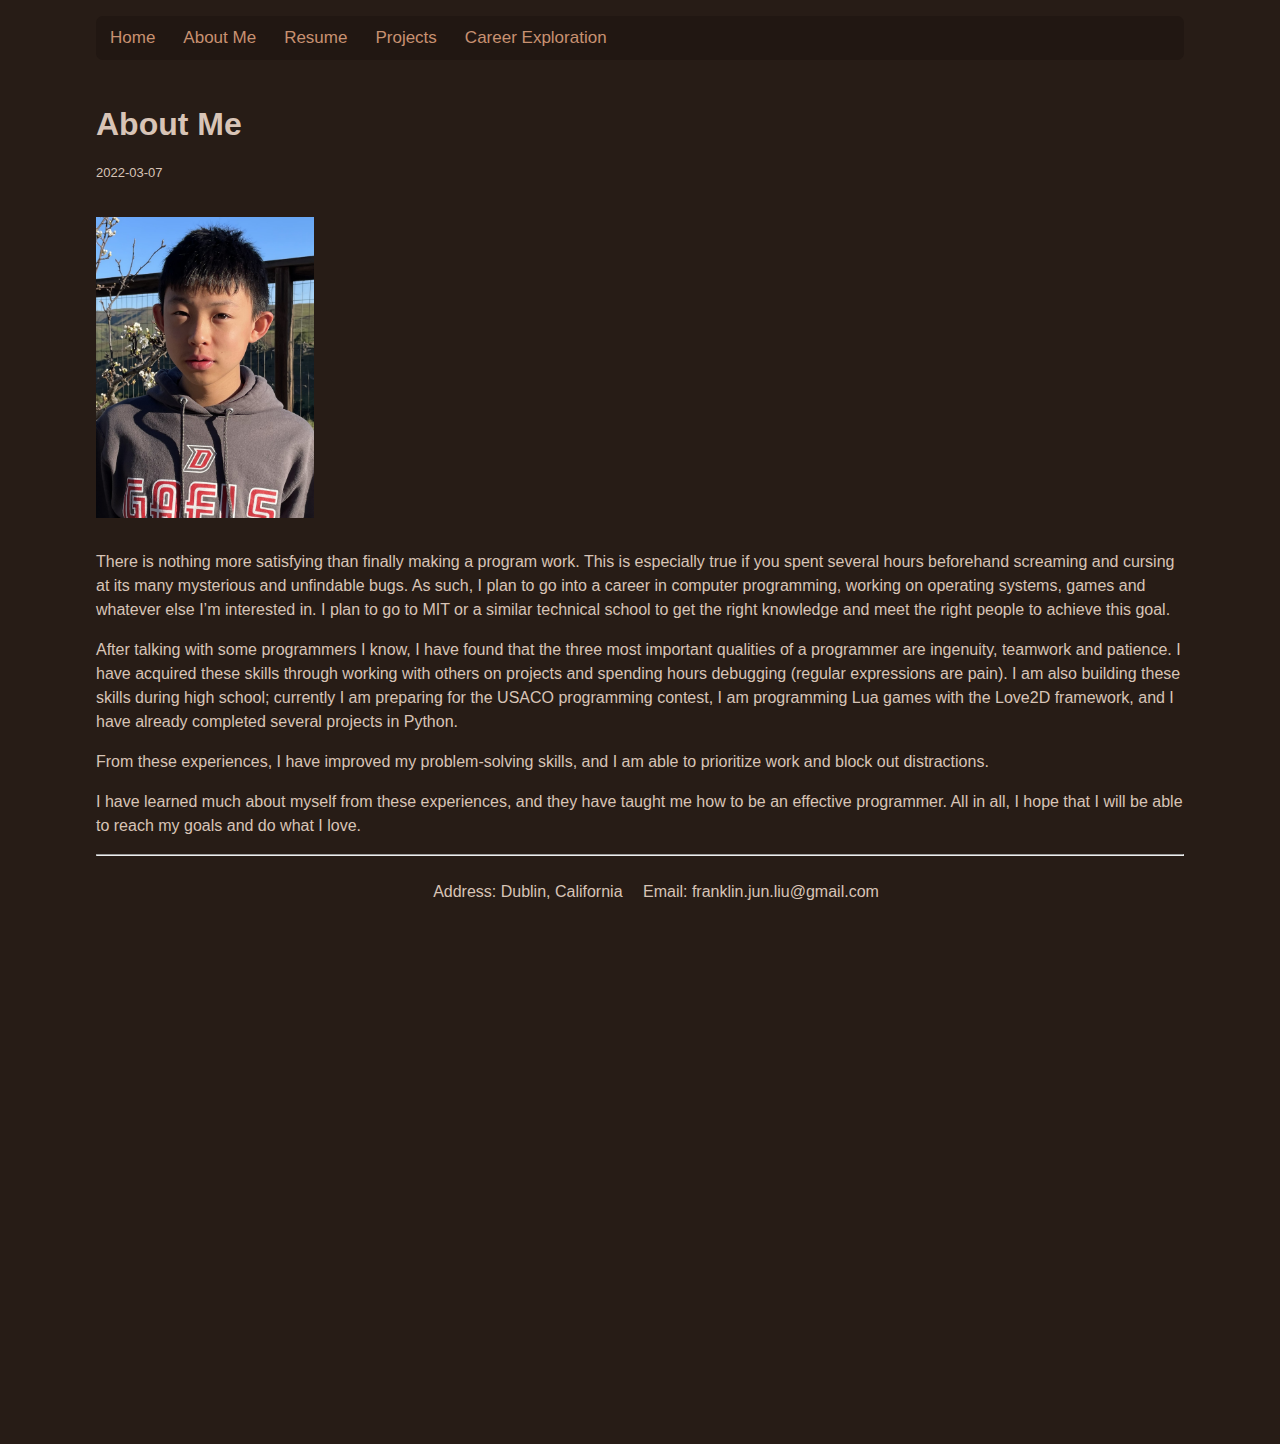
==== aboutme.html @ 306ca444 "initial commit" ====
<!DOCTYPE html>
<html lang="en">

    <head>
        <meta charset="UTF-8">
	<!-- adjust website width to screen width -->
	 <meta name="viewport" content="width=device-width, initial-scale=1.0">
        <title>Franklin Liu's Portfolio</title>
        <link rel="stylesheet" type="text/css" href="css/style.css">
	<!-- add icon -->

    </head>

    <body>
        <!-- Begin navigation bar -->
        <div class="topnav">
            <ul>
		    <!-- will this bite me later? -->
                <li><a href="index.html">Home</a></li>
                <li><a href="aboutme.html">About Me</a></li>
                <li><a href="resume.html">Resume</a></li>
		<li><a href="projects.html">Projects</a></li>
                <li><a href="career.html">Career Exploration</a></li>
            </ul>
        </div>
        <!-- End navigation bar -->

		<article>

<h1 class="title">About Me</h1>
<p class="date"> 2022-03-07 </p>
<p><img src="pix/me.jpg" style="width:20.0%" /></p>
<p>There is nothing more satisfying than finally making a program work. This is especially true if you spent several hours beforehand screaming and cursing at its many mysterious and unfindable bugs. As such, I plan to go into a career in computer programming, working on operating systems, games and whatever else I’m interested in. I plan to go to MIT or a similar technical school to get the right knowledge and meet the right people to achieve this goal.</p>
<p>After talking with some programmers I know, I have found that the three most important qualities of a programmer are ingenuity, teamwork and patience. I have acquired these skills through working with others on projects and spending hours debugging (regular expressions are pain). I am also building these skills during high school; currently I am preparing for the USACO programming contest, I am programming Lua games with the Love2D framework, and I have already completed several projects in Python.</p>
<p>From these experiences, I have improved my problem-solving skills, and I am able to prioritize work and block out distractions.</p>
<p>I have learned much about myself from these experiences, and they have taught me how to be an effective programmer. All in all, I hope that I will be able to reach my goals and do what I love.</p>


		</article>


		<footer>
			<hr>

			<ul>
				<li>Address: Dublin, California</li>
				<li>Email: franklin.jun.liu@gmail.com</li>
			</ul>

		</footer>

	</body>
</html>
---- css/style.css ----
/* FILE: homepage css
 * copyright fezhead.xyz */

html {
	font-size: 100%;
	overflow-y: scroll;
	-webkit-text-size-adjust: 100%;
	-ms-text-size-adjust: 100%;
}

:root {
	--bg: #271c16;
	--fg: #d8c4b6;
	--link: #c86c33;
	--link_v: #c85813;
	--link_h: #c86c33;
	--bg_grey: #271c16;
	--dark_grey: #271c16;
}


.logo {
	max-height: 30px
}

.toc {
/* 	display: block; */
/* 	position: fixed; */
	font-size: 0.85em;
/* 	left: 81%; */
/*     top: 4em; */
/* 	border-radius: 7px; */
/*     width: 15%; */
/*     line-height: 1.5em; */
/*     text-align: left; */
/* 	background: #282828; */
/*     border-bottom: none; */
    overflow-y: auto;
}

.toc ul {
/* 	list-style: none; */
/* 	padding-left: 1em !important; */
}

.toc li {
/* 	padding-bottom: 7px; */
/* 	padding-right: 8px; */
}

body {
	color: var(--fg);
	font-family: 'Open Sans', sans-serif;
	font-size: 12px;
	line-height: 1.5em;
	padding: 1em;
	margin: auto;
	max-width: 85%;
	margin-bottom: 500px;
	background: var(--bg);
}

a {
	color: var(--link);
	text-decoration: none;
}

a:visited {
	color: var(--link_v);
}

a:hover {
	color: var(--link_h);
	cursor:pointer;
}

a:active {
	color: var(--link_h);
}

a:focus {
	outline: thin dotted;
}

a:hover,
a:active {
	outline: 0;
}

p {
	margin: 1em 0;
}

img {
	max-width: 100%;
}

h1,
h2,
h3,
h4,
h5,
h6 {
	font-weight: 600;
	color: var(--fg);
	line-height: 1em;
}

h4,
h5,
h6 {
	font-weight: bold;
}

h4 {
	margin-bottom: 0.5em;
}

blockquote {
	color: var(--fg);
	margin: 0;
	padding-left: 3em;
	border-left: 0.5em var(--dark_grey) solid;
}

pre,
code,
kbd,
samp {
	font-family: 'Fira Code', monospace;
	font-size: 0.98em;
}

code {
	white-space: pre;
	white-space: pre-wrap;
	word-wrap: break-word;
	background: var(--bg_grey);
	color: var(--fg);
	padding: 3px;
	border-radius: 3px;
}
pre > code {
	display: block;
	padding: 10px 15px;
}
b,
strong {
	font-weight: bold;
}

dfn {
	font-style: italic;
}


sub,
sup {
	font-size: 75%;
	line-height: 0;
	position: relative;
	vertical-align: baseline;
}

sup {
	top: -0.5em;
}

sub {
	bottom: -0.25em;
}

ul,
ol {
	padding: 0 0 0 2em;
}

li p:last-child {
	margin: 0;
}

dd {
	margin: 0 0 0 2em;
}

img {
	border: 0;
	-ms-interpolation-mode: bicubic;
	vertical-align: middle;
}

table {
	border-collapse: collapse;
	border-spacing: 0;
}

td {
	vertical-align: top;
}

@media only screen and (max-width: 768px) {
	body {
		font-size: 14px;
		max-width: 100%;
	}
	article {
		margin-top: 2.5em;
	}

}
@media only screen and (min-width: 768px) {
	body {
		font-size: 16px;
	}
	.logo {
		max-height: 40px;
	}
	article {
		margin-top: 3.0em;
	}
}

@media print {
	* {
		background: transparent !important;
		color: black !important;
		filter: none !important;
		-ms-filter: none !important;
	}

	body {
		font-size: 12pt;
		max-width: 100%;
	}

	a,
	a:visited {
		text-decoration: underline;
	}

	hr {
		height: 1px;
		border: 0;
		border-bottom: 1px solid black;
	}

	a[href]:after {
		content: " (" attr(href) ")";
	}

	abbr[title]:after {
		content: " (" attr(title) ")";
	}

	.ir a:after,
	a[href^="javascript:"]:after,
	a[href^="#"]:after {
		content: "";
	}

	pre,
	blockquote {
		border: 1px solid var(--dark_grey);
		padding-right: 1em;
		page-break-inside: avoid;
	}

	tr,
	img {
		page-break-inside: avoid;
	}

	img {
		max-width: 100% !important;
	}

	@page :left {
		margin: 15mm 20mm 15mm 10mm;
	}

	@page :right {
		margin: 15mm 10mm 15mm 20mm;
	}

	p,
	h2,
	h3 {
		orphans: 3;
		widows: 3;
	}

	h2,
	h3 {
		page-break-after: avoid;
	}
}

.header-left {
	float: left;
}

.header-right {
	float: right;
}
.logo {
	margin-right: 0.5em
}
article img {
	margin: 1em 0;
}
p.date {
	font-size: 13px;
	color: var(--fg);
}
ul.articles {
	list-style: none;
	padding: 0;
}

ul.articles li {
	padding-bottom: 10px;
}
#Articles {
	margin-top: 2em;
}
footer {
/* 	font-size: 13px; */
	text-align: center;
}

footer li {
	display: inline-block;
	list-style: none;
	padding: .5em;
}

li img {
	max-height: 1em;
	max-width: 1em;
	vertical-align: middle;
}

footer a li:hover {
	background: #523a2e ;
	color: black;
}

footer li {
	border-radius: 10px;
}

.topnav {
    background-color: #211712;
    overflow: hidden;
	border-radius: 7px;
/*	padding: 0.5em 0;
	width: 9em;
	margin-right: 20px;
    padding-right: 5px;
	border-right: 1px solid #fbf1c7;*/
    */
h}

.topnav ul {
	margin: 0;
	list-style: none;
	padding: 0;
	list-style-type: none;
}

.topnav li {
    float: left;
}

.topnav li a {
    display: block;
    color: #c89171;
    padding: 10px 14px;
    text-align: center;
    text-decoration: none;
    font-size: 17px;
    border-radius: 7px;
}

.topnav a:hover {
    background-color: #523a2e;
}

.topnav a.active {
    background-color: #271c16;
}

.topnav li img {
	height: 1.3em;
	vertical-align:middle;
	margin-right: 5px;
}
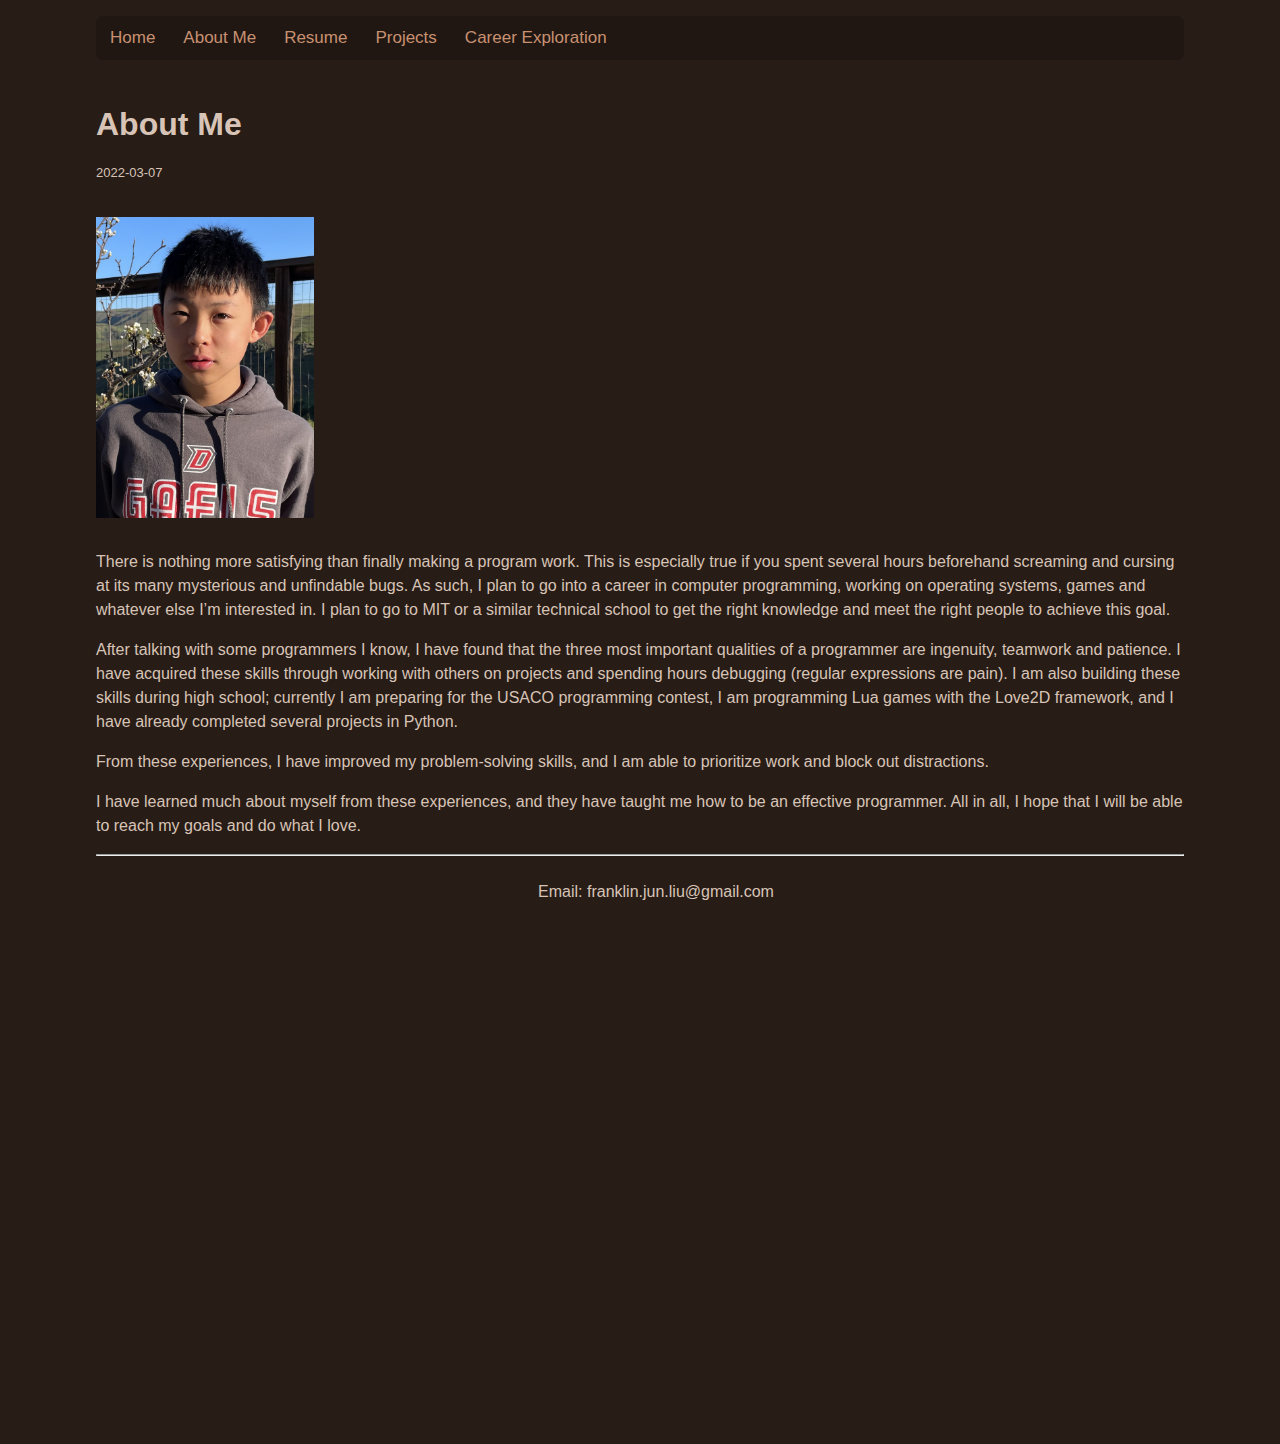
==== commit 47254d76: "Update aboutme.html" ====
--- a/aboutme.html
+++ b/aboutme.html
@@ -44,7 +44,6 @@
 			<hr>
 
 			<ul>
-				<li>Address: Dublin, California</li>
 				<li>Email: franklin.jun.liu@gmail.com</li>
 			</ul>
 
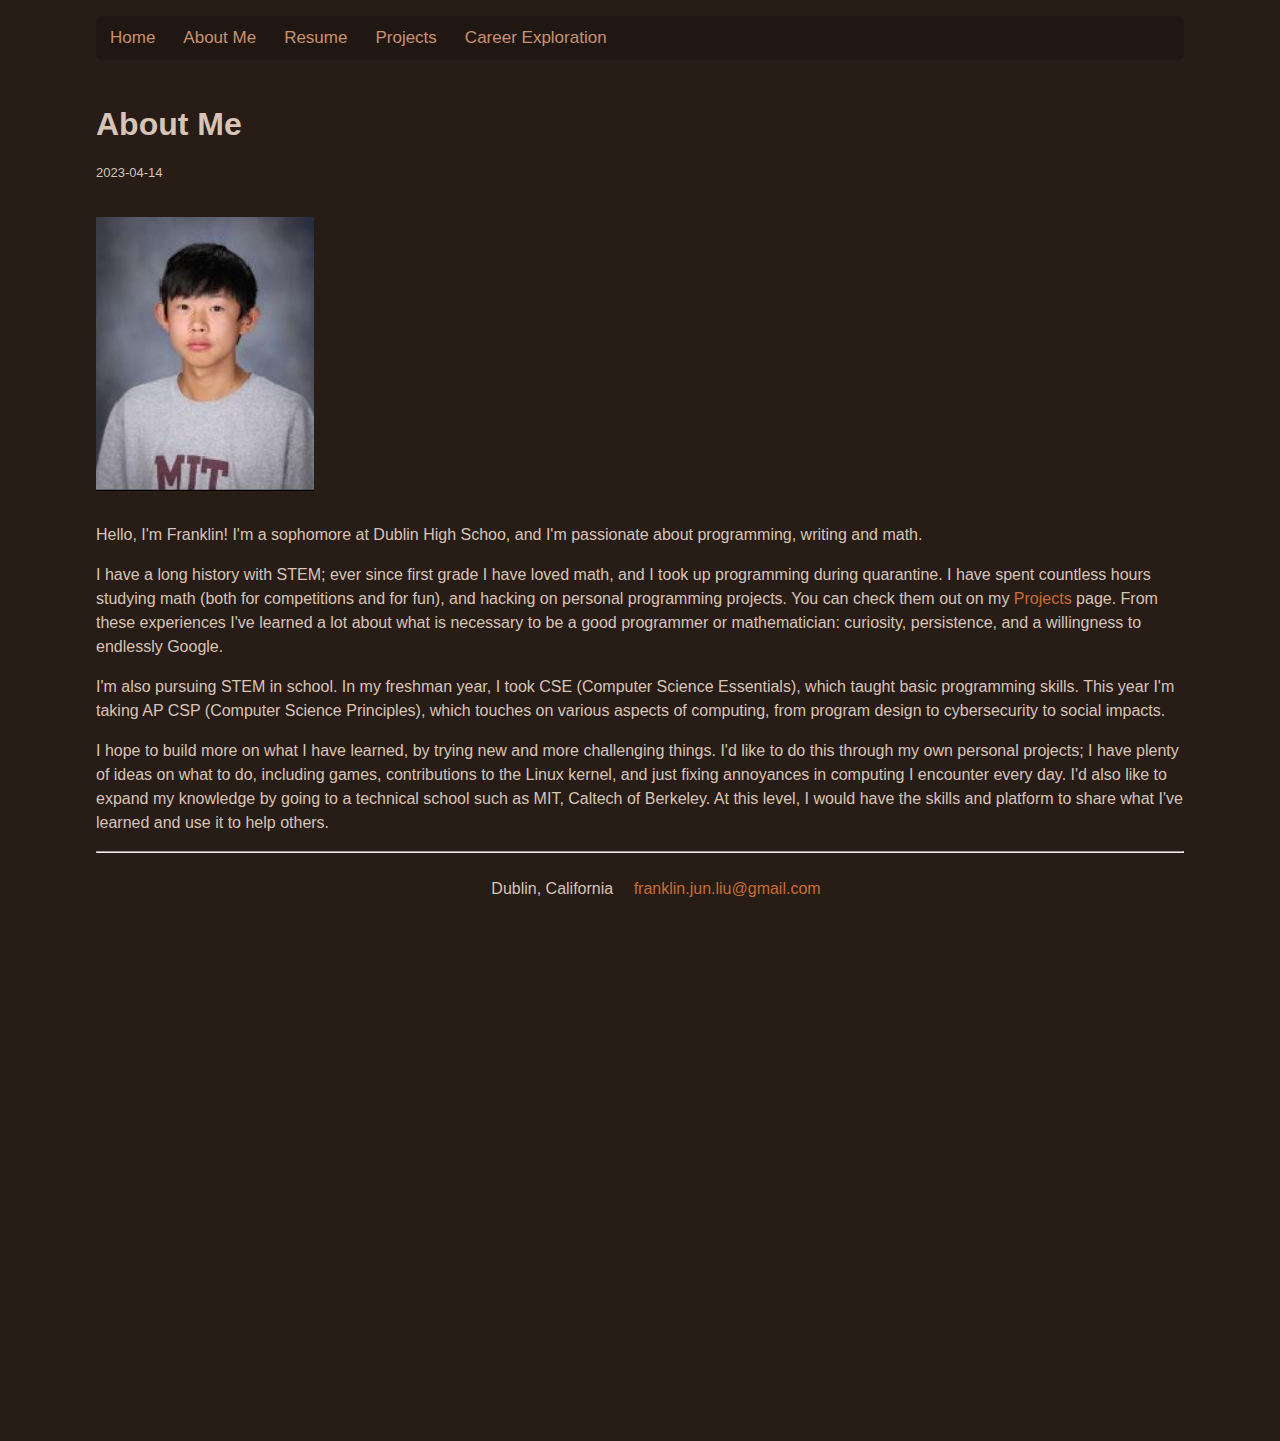
==== commit 97a4d211: "big update" ====
--- a/aboutme.html
+++ b/aboutme.html
@@ -1,53 +1,65 @@
-
 <!DOCTYPE html>
 <html lang="en">
 
-    <head>
-        <meta charset="UTF-8">
-	<!-- adjust website width to screen width -->
-	 <meta name="viewport" content="width=device-width, initial-scale=1.0">
-        <title>Franklin Liu's Portfolio</title>
-        <link rel="stylesheet" type="text/css" href="css/style.css">
-	<!-- add icon -->
+<head>
+  <meta charset="UTF-8">
+  <!-- adjust website width to screen width -->
+  <meta name="viewport" content="width=device-width, initial-scale=1.0">
+  <title>Franklin Liu's Portfolio</title>
+  <link rel="stylesheet" type="text/css" href="css/style.css">
+  <!-- add icon -->
 
-    </head>
+</head>
 
-    <body>
-        <!-- Begin navigation bar -->
-        <div class="topnav">
-            <ul>
-		    <!-- will this bite me later? -->
-                <li><a href="index.html">Home</a></li>
-                <li><a href="aboutme.html">About Me</a></li>
-                <li><a href="resume.html">Resume</a></li>
-		<li><a href="projects.html">Projects</a></li>
-                <li><a href="career.html">Career Exploration</a></li>
-            </ul>
-        </div>
-        <!-- End navigation bar -->
+<body>
+  <!-- Begin navigation bar -->
+  <div class="topnav">
+    <ul>
+      <!-- will this bite me later? -->
+      <li><a href="index.html">Home</a></li>
+      <li><a href="aboutme.html">About Me</a></li>
+      <li><a href="resume.html">Resume</a></li>
+      <li><a href="projects.html">Projects</a></li>
+      <li><a href="career.html">Career Exploration</a></li>
+    </ul>
+  </div>
+  <!-- End navigation bar -->
 
-		<article>
+  <article>
 
-<h1 class="title">About Me</h1>
-<p class="date"> 2022-03-07 </p>
-<p><img src="pix/me.jpg" style="width:20.0%" /></p>
-<p>There is nothing more satisfying than finally making a program work. This is especially true if you spent several hours beforehand screaming and cursing at its many mysterious and unfindable bugs. As such, I plan to go into a career in computer programming, working on operating systems, games and whatever else I’m interested in. I plan to go to MIT or a similar technical school to get the right knowledge and meet the right people to achieve this goal.</p>
-<p>After talking with some programmers I know, I have found that the three most important qualities of a programmer are ingenuity, teamwork and patience. I have acquired these skills through working with others on projects and spending hours debugging (regular expressions are pain). I am also building these skills during high school; currently I am preparing for the USACO programming contest, I am programming Lua games with the Love2D framework, and I have already completed several projects in Python.</p>
-<p>From these experiences, I have improved my problem-solving skills, and I am able to prioritize work and block out distractions.</p>
-<p>I have learned much about myself from these experiences, and they have taught me how to be an effective programmer. All in all, I hope that I will be able to reach my goals and do what I love.</p>
+    <h1 class="title">About Me</h1>
+    <p class="date"> 2023-04-14 </p>
+    <p><img src="pix/me.jpg" style="width:20.0%" /></p>
+    <p>Hello, I'm Franklin! I'm a sophomore at Dublin High Schoo, and I'm passionate about programming, writing and
+      math. </p>
+    <p>I have a long history with STEM; ever since first grade I have loved math, and I took up programming
+      during quarantine. I have spent countless hours studying math (both for competitions and for fun), and hacking on
+      personal programming projects. You can check them out on my <a href="/projects.html">Projects</a> page. From these
+      experiences I've learned a lot about what is necessary to be a good programmer or mathematician: curiosity,
+      persistence, and a willingness to endlessly Google.
+    </p>
+    <p>I'm also pursuing STEM in school. In my freshman year, I took CSE (Computer Science Essentials), which taught
+      basic programming skills. This year I'm taking AP CSP (Computer Science Principles), which touches on various
+      aspects of computing, from program design to cybersecurity to social impacts.</p>
+    <p>I hope to build more on what I have learned, by trying new and more challenging things. I'd like to do this
+      through my own personal projects; I have plenty of ideas on what to do, including games, contributions to the
+      Linux kernel, and just fixing annoyances in computing I encounter every day. I'd also like to expand my knowledge
+      by going to a technical school such as MIT, Caltech of Berkeley. At this level, I would have the skills and
+      platform to share what I've learned and use it to help others.</p>
 
 
-		</article>
+  </article>
 
 
-		<footer>
-			<hr>
+  <footer>
+    <hr>
+    <ul>
+      <li>Dublin, California</li>
+      <li><a href="mailto:franklin.jun.liu@gmail.com">franklin.jun.liu@gmail.com</a></li>
+    </ul>
 
-			<ul>
-				<li>Email: franklin.jun.liu@gmail.com</li>
-			</ul>
+  </footer>
 
-		</footer>
+</body>
 
-	</body>
 </html>
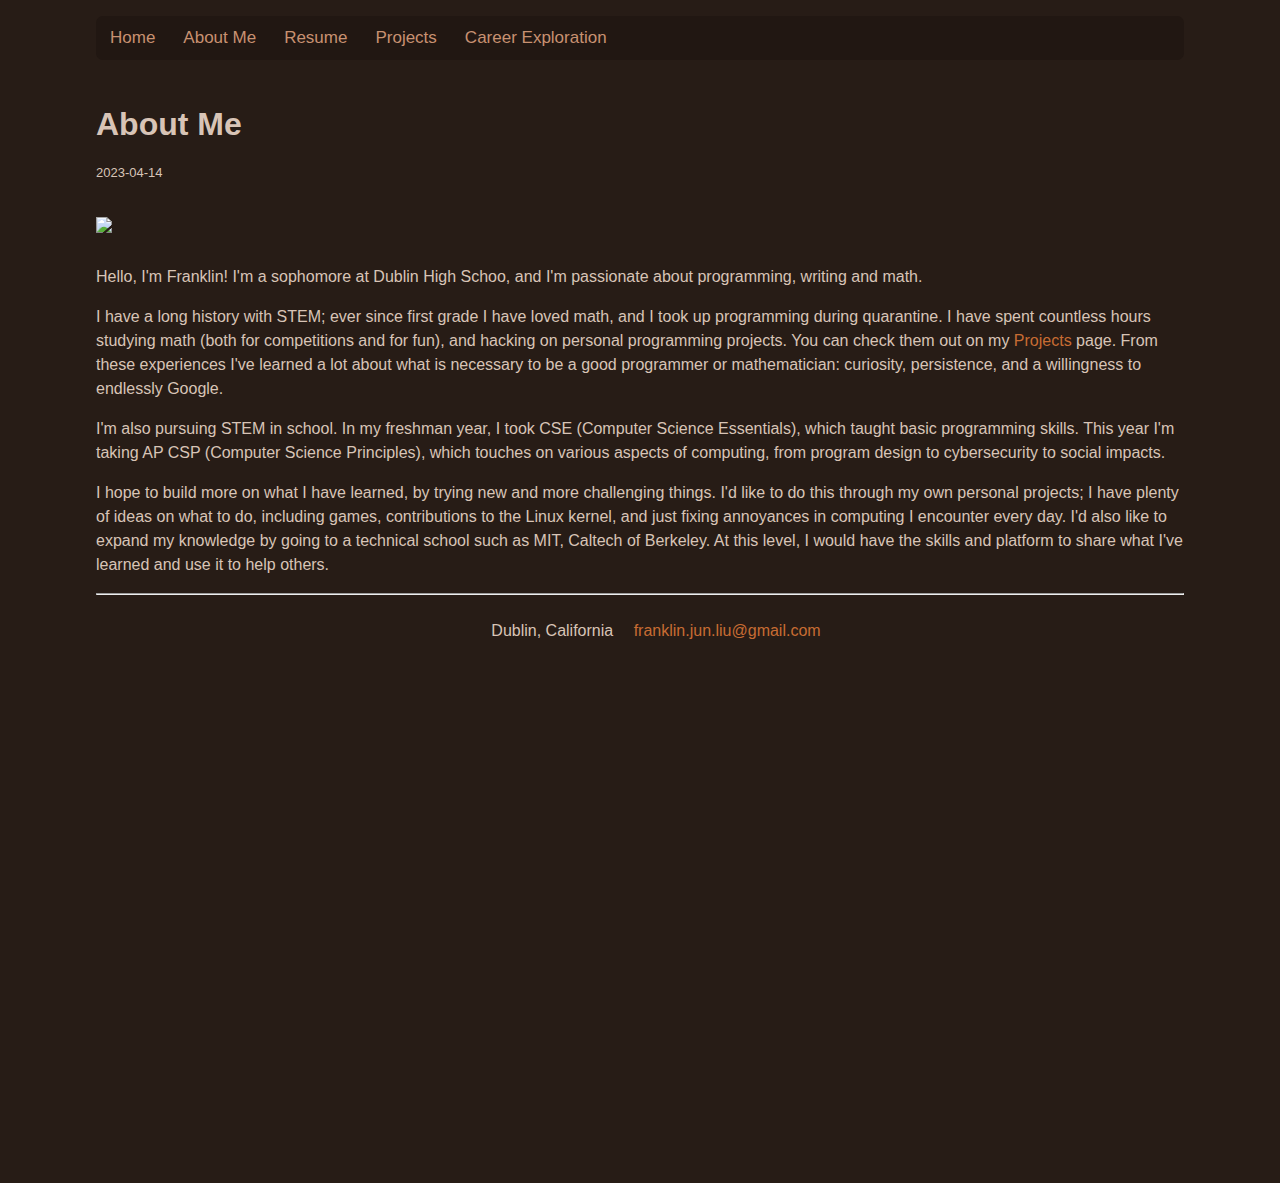
==== commit ef22e268: "we do a little trolling" ====
--- a/aboutme.html
+++ b/aboutme.html
@@ -29,7 +29,7 @@
 
     <h1 class="title">About Me</h1>
     <p class="date"> 2023-04-14 </p>
-    <p><img src="pix/me.jpg" style="width:20.0%" /></p>
+    <p><img src="https://github.com/f3zhead/skool-portfolio/blob/main/pix/me.jpg" style="width:20.0%" /></p>
     <p>Hello, I'm Franklin! I'm a sophomore at Dublin High Schoo, and I'm passionate about programming, writing and
       math. </p>
     <p>I have a long history with STEM; ever since first grade I have loved math, and I took up programming
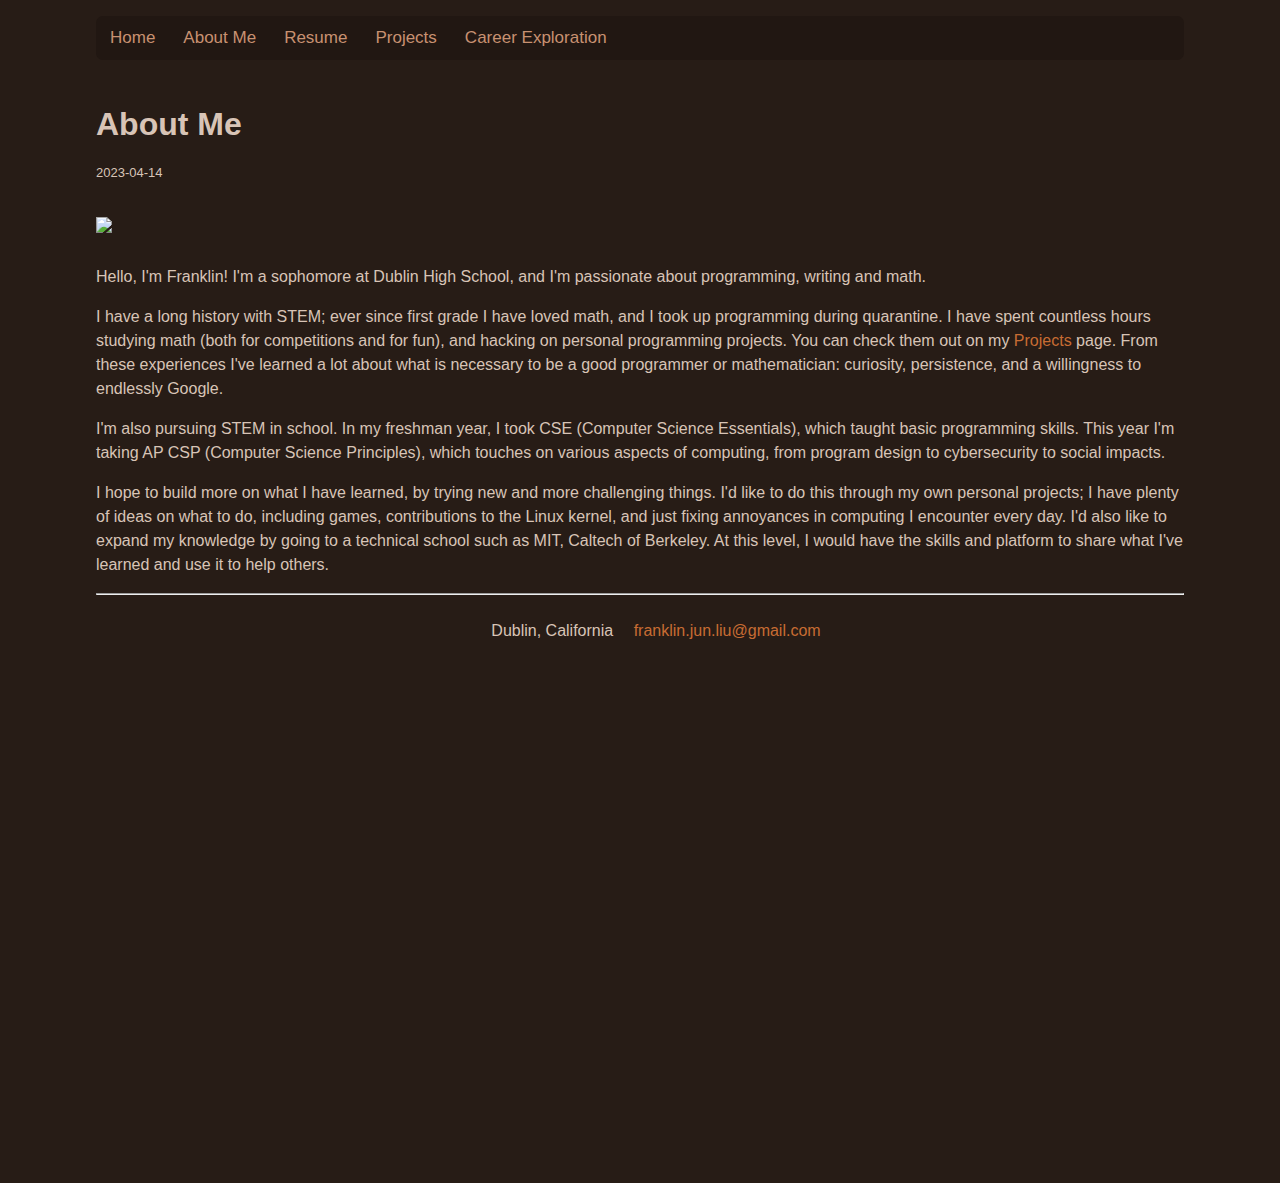
==== commit dac6b5e1: "typo" ====
--- a/aboutme.html
+++ b/aboutme.html
@@ -30,7 +30,7 @@
     <h1 class="title">About Me</h1>
     <p class="date"> 2023-04-14 </p>
     <p><img src="https://github.com/f3zhead/skool-portfolio/blob/main/pix/me.jpg" style="width:20.0%" /></p>
-    <p>Hello, I'm Franklin! I'm a sophomore at Dublin High Schoo, and I'm passionate about programming, writing and
+    <p>Hello, I'm Franklin! I'm a sophomore at Dublin High School, and I'm passionate about programming, writing and
       math. </p>
     <p>I have a long history with STEM; ever since first grade I have loved math, and I took up programming
       during quarantine. I have spent countless hours studying math (both for competitions and for fun), and hacking on
